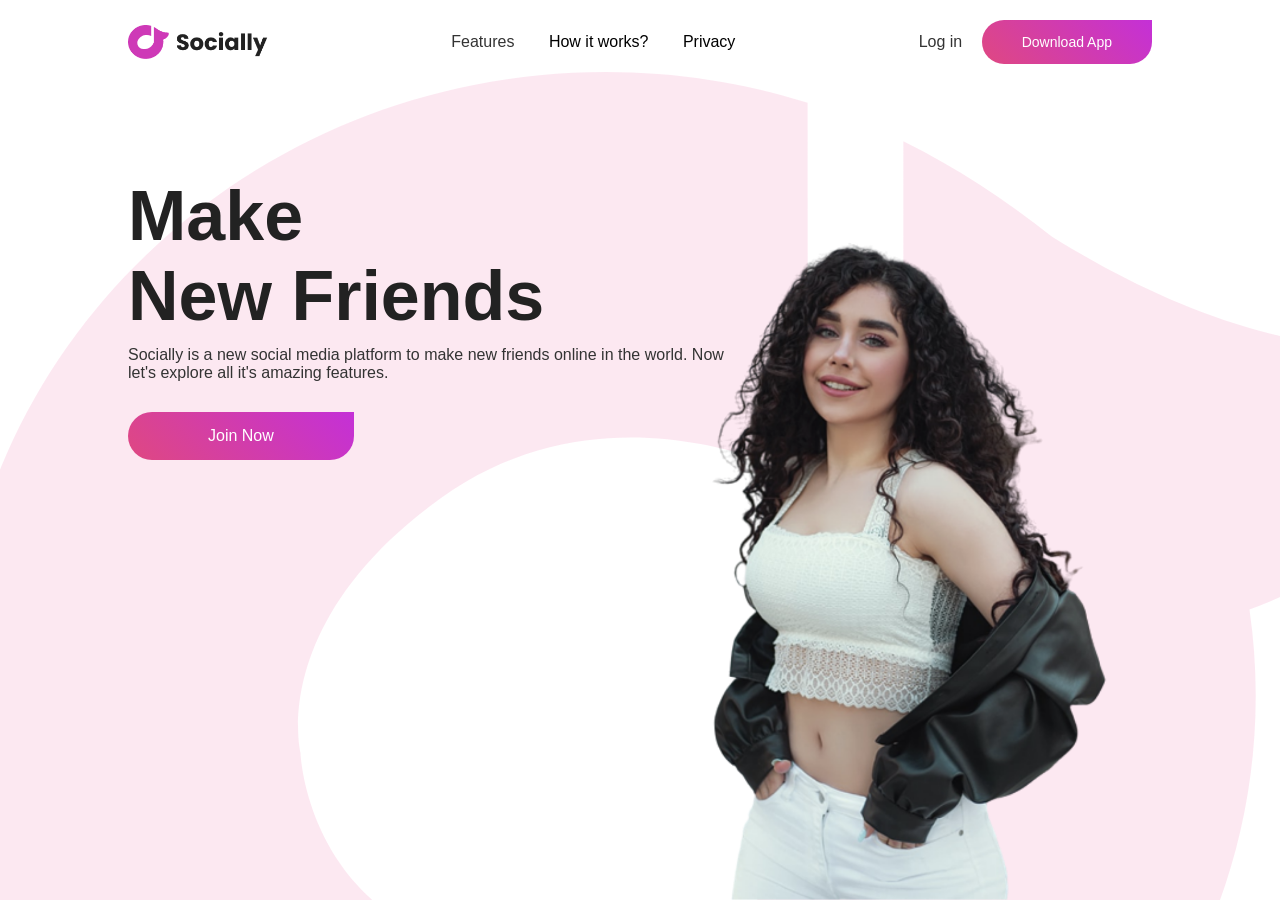
==== Socially/index.html @ 90b33cce "phase 1 done" ====
<!DOCTYPE html>
<html lang="en">

<head>
    <meta charset="UTF-8">
    <meta name="viewport" content="width=device-width, initial-scale=1.0">
    <title>Animated Website Design</title>
    <link rel="stylesheet" href="style.css">
</head>

<body>
    <div class="hero">
        <nav>
            <img src="images/logo.png" class="logo">
            <ul>
                <li><a href="#">Features</a></li>
                <li><a href="#"></a>How it works?</li>
                <li><a href="#"></a>Privacy</li>
            </ul>
            <div>
                <a href="#" class="login-btn">Log in</a>
                <a href="#" class="btn">Download App</a>
            </div>
        </nav>

        <div class="content">
            <h1 class="anim">Make<br>New Friends</h1>
            <p class="anim">Socially is a new social media platform to make new friends
                online in the world. Now let's explore all it's amazing features. </p>
            <a href="#" class="btn anim">Join Now</a>
        </div>

        <img src="images/pic.png" class="feature-img anim">
    </div>

</body>

</html>
---- Socially/style.css ----
* {
    margin: 0;
    padding: 0;
    box-sizing: border-box;
    font-family: 'Poppins', sans-serif;
}

.hero {
    width: 100%;
    min-height: 100vh;
    background-image: url(images/back-image.png);
    background-position: center;
    background-size: coveer;
    padding: 10px 10%;
    overflow: hidden;
    position: relative;
}

nav {
    padding: 10px 0;
    display: flex;
    align-items: center;
    justify-content: space-between;
}

.logo {
    width: 140px;

}

nav ul li {
    display: inline-block;
    list-style: none;
    margin: 10px 15px
}

nav ul li a {
    text-decoration: none;
    color: #333;
    font-weight: 400;

}

.login-btn {
    text-decoration: none;
    color: #333;
    margin-right: 15px;

}

.login-btn{
text-decoration: none;
color: #333;
margin-right: 15px;
font-weight: 400;
}

.btn{
display: inline-block;
text-decoration: none;
padding: 14px 40px;
color: #fff;
background-image: linear-gradient(45deg, #df4881, #c430d7);
font-size: 14px;
border-radius: 30px;
border-top-right-radius: 0;
transition: 0.5s;
}

.content{
margin-top: 10%;
max-width: 600px;
}

.content h1{
font-size: 70px;
color: #222;

}

.content p{
margin: 10px 0 30px;
color: #333;
animation-delay: 0.5s;

}

.content .btn{
padding: 15px 80px;
font-size: 16px;
animation-delay: 1s;
}

.btn:hover {
    border-top-right-radius: 30px;
}

.feature-img {
    width: 530px;
    position: absolute;
    bottom: 0;
    right: 10%;

}

.feature-img.anim {
    animation-delay: 1.5s;
}

.anim {
    opacity: 0;
    transform: translate(30px);
    animation: moveup 0.5s linear forwards;
}

@keyframes moveup {
    100% {
        opacity: 1;
        transform: translateY(0px);
    }
    
}
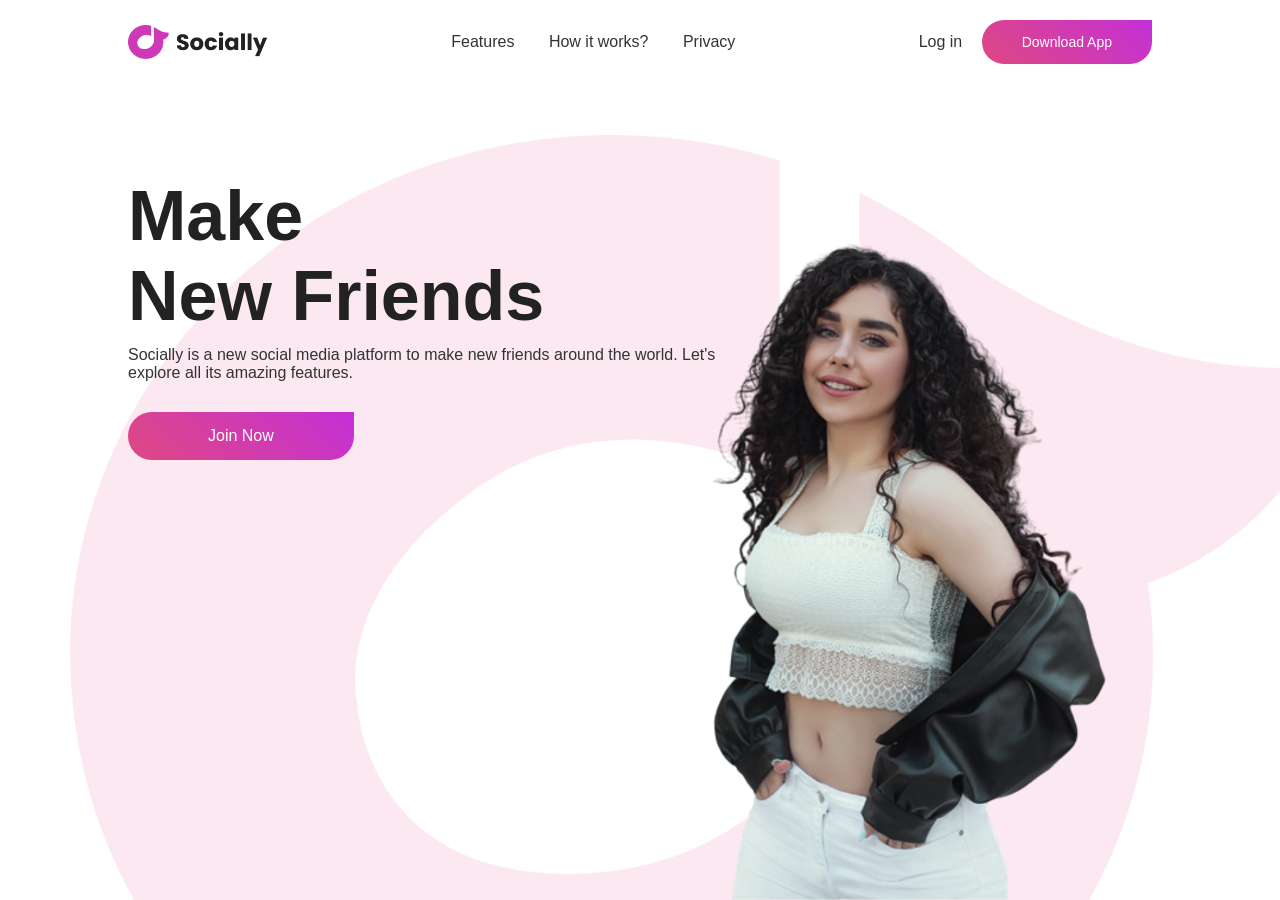
==== commit 4c024b41: "phase 1 corrected" ====
--- a/Socially/index.html
+++ b/Socially/index.html
@@ -4,33 +4,50 @@
 <head>
     <meta charset="UTF-8">
     <meta name="viewport" content="width=device-width, initial-scale=1.0">
-    <title>Animated Website Design</title>
+
+    <title>Socially</title>
+
     <link rel="stylesheet" href="style.css">
 </head>
 
 <body>
+
     <div class="hero">
+
         <nav>
-            <img src="images/logo.png" class="logo">
+
+            <img src="images/logo.png" class="logo" alt="Socially logo">
+
             <ul>
                 <li><a href="#">Features</a></li>
-                <li><a href="#"></a>How it works?</li>
-                <li><a href="#"></a>Privacy</li>
+                <li><a href="#">How it works?</a></li>
+                <li><a href="#">Privacy</a></li>
             </ul>
+
             <div>
                 <a href="#" class="login-btn">Log in</a>
                 <a href="#" class="btn">Download App</a>
             </div>
+
         </nav>
 
         <div class="content">
-            <h1 class="anim">Make<br>New Friends</h1>
-            <p class="anim">Socially is a new social media platform to make new friends
-                online in the world. Now let's explore all it's amazing features. </p>
+
+            <h1 class="anim">
+                Make<br>New Friends
+            </h1>
+
+            <p class="anim">
+                Socially is a new social media platform to make new friends
+                around the world. Let's explore all its amazing features.
+            </p>
+
             <a href="#" class="btn anim">Join Now</a>
+
         </div>
 
-        <img src="images/pic.png" class="feature-img anim">
+        <img src="images/pic.png" class="feature-img anim" alt="Socially app preview">
+
     </div>
 
 </body>
--- a/Socially/style.css
+++ b/Socially/style.css
@@ -10,7 +10,7 @@
     min-height: 100vh;
     background-image: url(images/back-image.png);
     background-position: center;
-    background-size: coveer;
+    background-size: cover;
     padding: 10px 10%;
     overflow: hidden;
     position: relative;
@@ -25,70 +25,59 @@
 
 .logo {
     width: 140px;
-
 }
 
 nav ul li {
     display: inline-block;
     list-style: none;
-    margin: 10px 15px
+    margin: 10px 15px;
 }
 
 nav ul li a {
     text-decoration: none;
     color: #333;
     font-weight: 400;
-
 }
 
 .login-btn {
     text-decoration: none;
     color: #333;
     margin-right: 15px;
-
+    font-weight: 400;
 }
 
-.login-btn{
-text-decoration: none;
-color: #333;
-margin-right: 15px;
-font-weight: 400;
+.btn {
+    display: inline-block;
+    text-decoration: none;
+    padding: 14px 40px;
+    color: #fff;
+    background-image: linear-gradient(45deg, #df4881, #c430d7);
+    font-size: 14px;
+    border-radius: 30px;
+    border-top-right-radius: 0;
+    transition: 0.5s;
 }
 
-.btn{
-display: inline-block;
-text-decoration: none;
-padding: 14px 40px;
-color: #fff;
-background-image: linear-gradient(45deg, #df4881, #c430d7);
-font-size: 14px;
-border-radius: 30px;
-border-top-right-radius: 0;
-transition: 0.5s;
+.content {
+    margin-top: 10%;
+    max-width: 600px;
 }
 
-.content{
-margin-top: 10%;
-max-width: 600px;
+.content h1 {
+    font-size: 70px;
+    color: #222;
 }
 
-.content h1{
-font-size: 70px;
-color: #222;
-
+.content p {
+    margin: 10px 0 30px;
+    color: #333;
+    animation-delay: 0.5s;
 }
 
-.content p{
-margin: 10px 0 30px;
-color: #333;
-animation-delay: 0.5s;
-
-}
-
-.content .btn{
-padding: 15px 80px;
-font-size: 16px;
-animation-delay: 1s;
+.content .btn {
+    padding: 15px 80px;
+    font-size: 16px;
+    animation-delay: 1s;
 }
 
 .btn:hover {
@@ -100,7 +89,6 @@
     position: absolute;
     bottom: 0;
     right: 10%;
-
 }
 
 .feature-img.anim {
@@ -109,14 +97,13 @@
 
 .anim {
     opacity: 0;
-    transform: translate(30px);
+    transform: translateY(30px);
     animation: moveup 0.5s linear forwards;
 }
 
 @keyframes moveup {
     100% {
         opacity: 1;
-        transform: translateY(0px);
+        transform: translateY(0);
     }
-    
 }
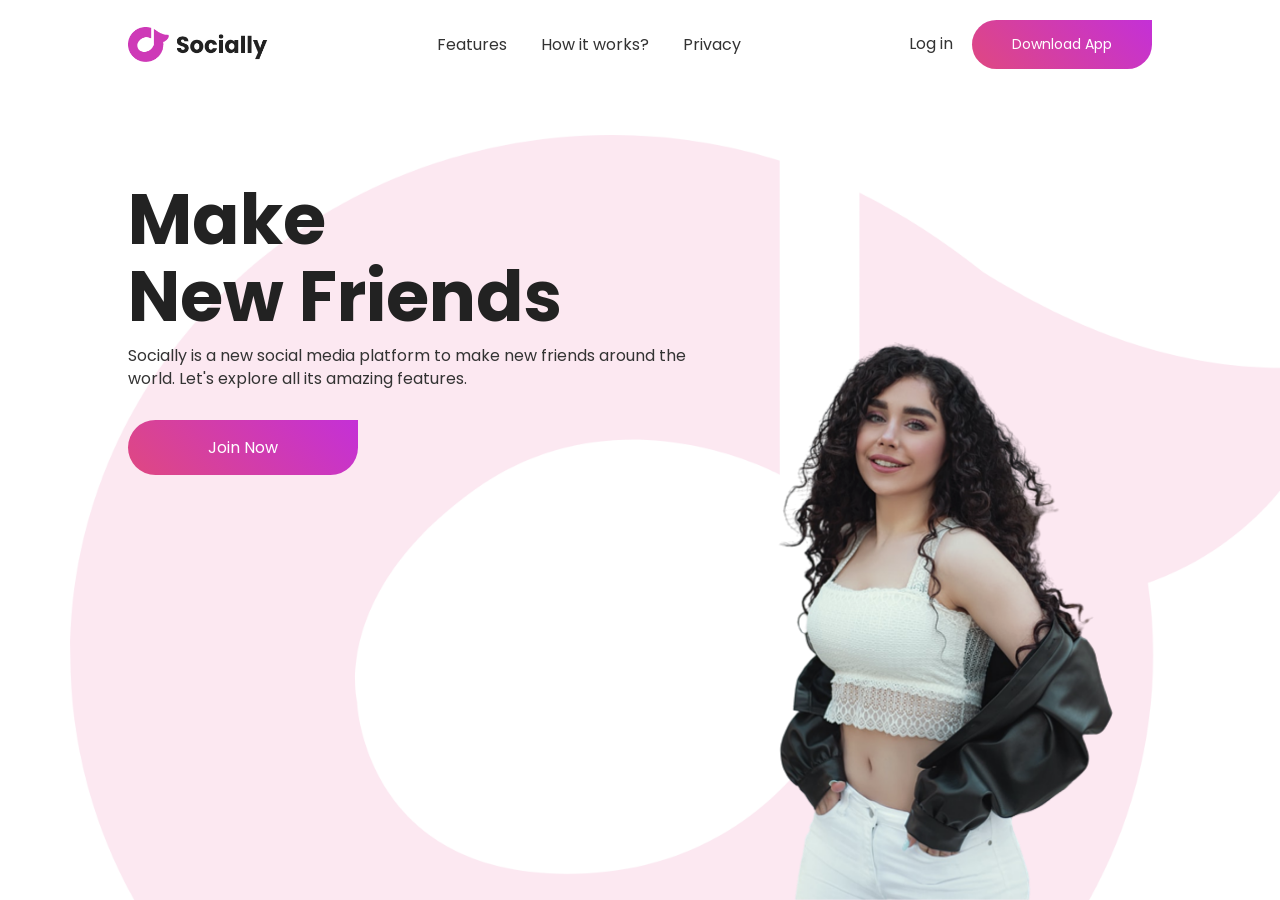
==== commit 34786c93: "from" ====
--- a/Socially/index.html
+++ b/Socially/index.html
@@ -7,12 +7,16 @@
 
     <title>Socially</title>
 
+    <link rel="preconnect" href="https://fonts.googleapis.com">
+    <link rel="preconnect" href="https://fonts.gstatic.com" crossorigin>
+    <link href="https://fonts.googleapis.com/css2?family=Poppins:wght@300;400;500;600;700&display=swap" rel="stylesheet">
+
     <link rel="stylesheet" href="style.css">
 </head>
 
 <body>
 
-    <div class="hero">
+    <header class="hero">
 
         <nav>
 
@@ -31,7 +35,7 @@
 
         </nav>
 
-        <div class="content">
+        <main class="content">
 
             <h1 class="anim">
                 Make<br>New Friends
@@ -44,11 +48,11 @@
 
             <a href="#" class="btn anim">Join Now</a>
 
-        </div>
+        </main>
 
         <img src="images/pic.png" class="feature-img anim" alt="Socially app preview">
 
-    </div>
+    </header>
 
 </body>
 
--- a/Socially/style.css
+++ b/Socially/style.css
@@ -1,8 +1,21 @@
+:root {
+    --gradient-primary: linear-gradient(45deg, #df4881, #c430d7);
+}
+
 * {
     margin: 0;
     padding: 0;
     box-sizing: border-box;
     font-family: 'Poppins', sans-serif;
+}
+
+html {
+    scroll-behavior: smooth;
+}
+
+img {
+    max-width: 100%;
+    display: block;
 }
 
 .hero {
@@ -16,15 +29,26 @@
     position: relative;
 }
 
+/* =========================
+   NAVIGATION
+   ========================= */
+
 nav {
     padding: 10px 0;
-    display: flex;
+    display: grid;
+    grid-template-columns: auto 1fr auto;
     align-items: center;
-    justify-content: space-between;
+    gap: 10px;
+    position: relative;
+    z-index: 2;
 }
 
 .logo {
     width: 140px;
+}
+
+nav ul {
+    text-align: center;
 }
 
 nav ul li {
@@ -51,27 +75,39 @@
     text-decoration: none;
     padding: 14px 40px;
     color: #fff;
-    background-image: linear-gradient(45deg, #df4881, #c430d7);
+    background-image: var(--gradient-primary);
     font-size: 14px;
     border-radius: 30px;
     border-top-right-radius: 0;
     transition: 0.5s;
 }
 
+.btn:hover {
+    border-top-right-radius: 30px;
+}
+
+/* =========================
+   HERO CONTENT
+   ========================= */
+
 .content {
     margin-top: 10%;
     max-width: 600px;
+    position: relative;
+    z-index: 2;
 }
 
 .content h1 {
     font-size: 70px;
     color: #222;
+    line-height: 1.1;
 }
 
 .content p {
     margin: 10px 0 30px;
     color: #333;
     animation-delay: 0.5s;
+    line-height: 1.4;
 }
 
 .content .btn {
@@ -80,20 +116,25 @@
     animation-delay: 1s;
 }
 
-.btn:hover {
-    border-top-right-radius: 30px;
-}
+/* =========================
+   HERO IMAGE
+   ========================= */
 
 .feature-img {
-    width: 530px;
+    width: 450px;
     position: absolute;
     bottom: 0;
     right: 10%;
+    z-index: 1;
 }
 
 .feature-img.anim {
     animation-delay: 1.5s;
 }
+
+/* =========================
+   ANIMATION
+   ========================= */
 
 .anim {
     opacity: 0;
@@ -102,8 +143,278 @@
 }
 
 @keyframes moveup {
+    0% {
+        opacity: 0;
+        transform: translateY(30px);
+    }
     100% {
         opacity: 1;
         transform: translateY(0);
     }
+}
+
+
+/* ========================================
+   TABLET
+   769px - 1100px
+   ======================================== */
+
+@media (max-width: 1100px) {
+
+    .hero {
+        padding: 10px 6%;
+    }
+
+    .logo {
+        width: 125px;
+    }
+
+    nav ul li {
+        margin: 10px 8px;
+    }
+
+    .login-btn {
+        margin-right: 10px;
+    }
+
+    .btn {
+        padding: 12px 28px;
+    }
+
+    .content {
+        margin-top: 12%;
+        max-width: 500px;
+    }
+
+    .content h1 {
+        font-size: 58px;
+    }
+
+    .content p {
+        font-size: 15px;
+    }
+
+    .content .btn {
+        padding: 14px 60px;
+    }
+
+    .feature-img {
+        width: 380px;
+        right: 5%;
+    }
+}
+
+
+/* ========================================
+   SMALL TABLET
+   601px - 768px
+   ======================================== */
+
+@media (max-width: 768px) {
+
+    .hero {
+        padding: 10px 5%;
+        min-height: 100vh;
+    }
+
+    nav {
+        grid-template-columns: auto auto;
+        row-gap: 10px;
+    }
+
+    .logo {
+        width: 120px;
+    }
+
+    nav ul {
+        grid-column: 1 / -1;
+        order: 3;
+        text-align: center;
+    }
+
+    nav ul li {
+        margin: 5px 10px;
+    }
+
+    nav > div {
+        display: flex;
+        align-items: center;
+    }
+
+    .login-btn {
+        margin-right: 10px;
+    }
+
+    .btn {
+        padding: 11px 24px;
+        font-size: 13px;
+    }
+
+    .content {
+        margin-top: 10%;
+        max-width: 55%;
+    }
+
+    .content h1 {
+        font-size: 48px;
+    }
+
+    .content p {
+        font-size: 14px;
+    }
+
+    .content .btn {
+        padding: 13px 45px;
+        font-size: 14px;
+    }
+
+    .feature-img {
+        width: 340px;
+        right: 0;
+    }
+}
+
+
+/* ========================================
+   MOBILE
+   600px and below
+   ======================================== */
+
+@media (max-width: 600px) {
+
+    .hero {
+        min-height: 100vh;
+        padding: 15px 6%;
+        background-position: center;
+    }
+
+    /* Navigation */
+
+    nav {
+        padding: 5px 0;
+        grid-template-columns: auto auto;
+    }
+
+    .logo {
+        width: 115px;
+    }
+
+    nav > div {
+        gap: 8px;
+    }
+
+    .login-btn {
+        margin-right: 0;
+        font-size: 13px;
+    }
+
+    nav .btn {
+        padding: 9px 18px;
+        font-size: 12px;
+    }
+
+    nav ul {
+        grid-column: 1 / -1;
+        order: 3;
+        margin-top: 5px;
+    }
+
+    nav ul li {
+        margin: 5px 7px;
+    }
+
+    nav ul li a {
+        font-size: 13px;
+    }
+
+    /* Hero content */
+
+    .content {
+        margin-top: 12%;
+        max-width: 100%;
+        text-align: center;
+    }
+
+    .content h1 {
+        font-size: 44px;
+        line-height: 1.1;
+    }
+
+    .content p {
+        margin: 15px auto 25px;
+        max-width: 450px;
+        font-size: 14px;
+        line-height: 1.5;
+    }
+
+    .content .btn {
+        padding: 13px 50px;
+        font-size: 14px;
+    }
+
+    /* Hero image */
+
+    .feature-img {
+        position: relative;
+        display: block;
+        width: min(85%, 350px);
+        right: auto;
+        bottom: auto;
+        margin: 40px auto 0;
+    }
+}
+
+
+/* ========================================
+   SMALL MOBILE
+   400px and below
+   ======================================== */
+
+@media (max-width: 400px) {
+
+    .hero {
+        padding: 12px 5%;
+    }
+
+    .logo {
+        width: 100px;
+    }
+
+    .login-btn {
+        font-size: 12px;
+    }
+
+    nav .btn {
+        padding: 8px 14px;
+        font-size: 11px;
+    }
+
+    nav ul li {
+        margin: 4px 5px;
+    }
+
+    nav ul li a {
+        font-size: 12px;
+    }
+
+    .content {
+        margin-top: 15%;
+    }
+
+    .content h1 {
+        font-size: 38px;
+    }
+
+    .content p {
+        font-size: 13px;
+    }
+
+    .content .btn {
+        padding: 12px 40px;
+    }
+
+    .feature-img {
+        width: 90%;
+        margin-top: 35px;
+    }
 }
